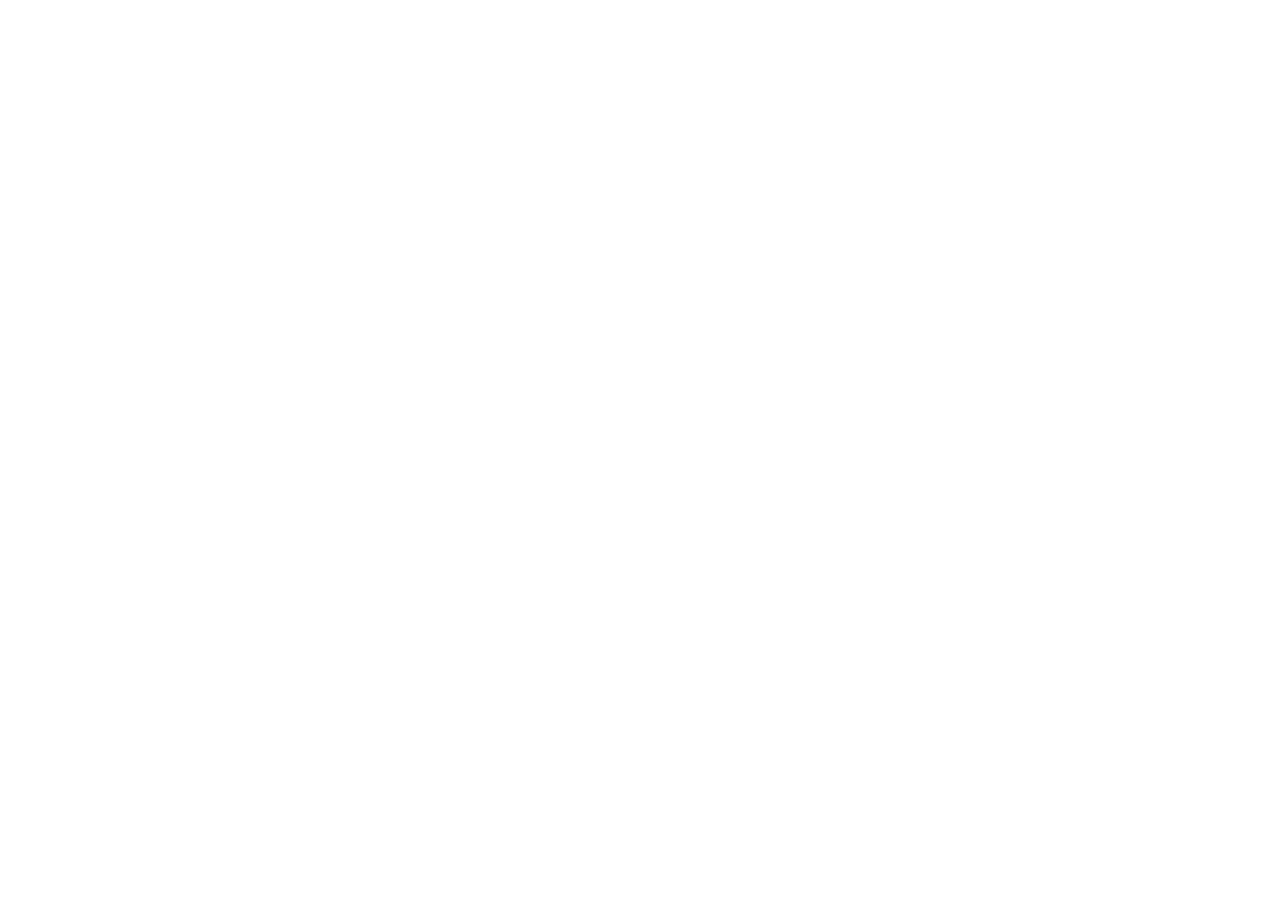
==== index.html @ a3728e76 "Index" ====
<!DOCTYPE html>
<html>
  <head>
    <meta charset="utf-8">
    <meta name="ViewPort" content="divice-width, user-scalable=no">
    <title>Comenzando con la fotografia</title>
  </head>
  <body>

  </body>
</html>
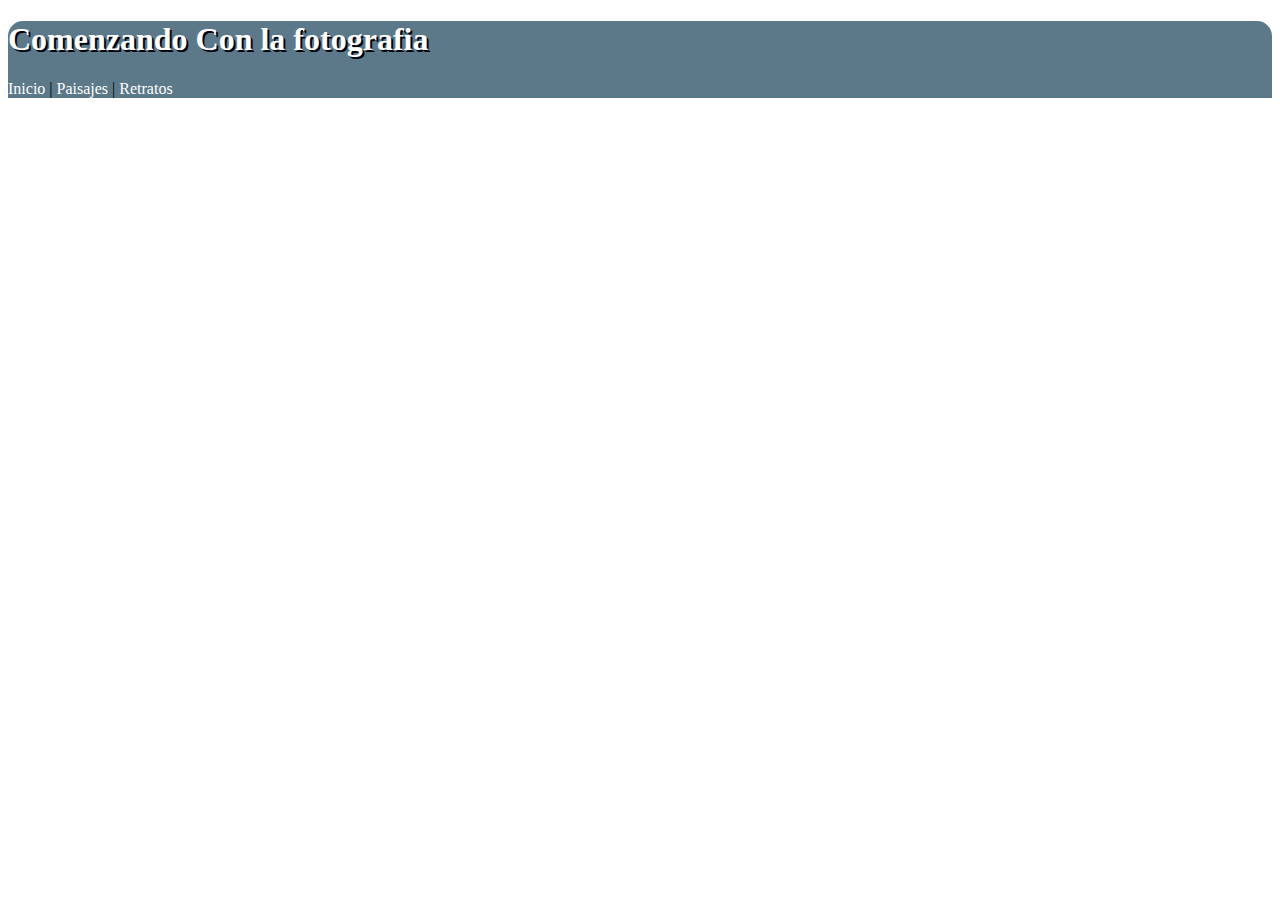
==== commit 47e68d7c: "New css" ====
--- a/index.html
+++ b/index.html
@@ -3,9 +3,23 @@
   <head>
     <meta charset="utf-8">
     <meta name="ViewPort" content="divice-width, user-scalable=no">
-    <title>Comenzando con la fotografia</title>
+    <link rel="stylesheet" href="css/estilos.css">
+    <title>Inicio</title>
   </head>
   <body>
+    <header>
+      <h1>Comenzando Con la fotografia</h1>
+        <nav>
+          <a href="index.html">Inicio</a>
+          |
+          <a href="paisajes.html">Paisajes</a>
+          |
+          <a href="Retratos.html">Retratos</a>
+        </nav>
+    </header>
 
+    <footer>
+
+    </footer>
   </body>
 </html>
--- a/css/estilos.css
+++ b/css/estilos.css
@@ -0,0 +1,16 @@
+header {
+  background-color: #5b7989;
+  -webkit-border-radius: 15px 15px 0px 0px;  /*safati */
+  -moz-border-radius: 15px 15px 0px 0px;   /* Firefox */
+}
+
+header h1 {
+  text-align: left;
+  color: white;
+  text-shadow: 2px 2px #02010a;
+}
+
+a {
+  text-decoration: none;
+  color: white;
+}
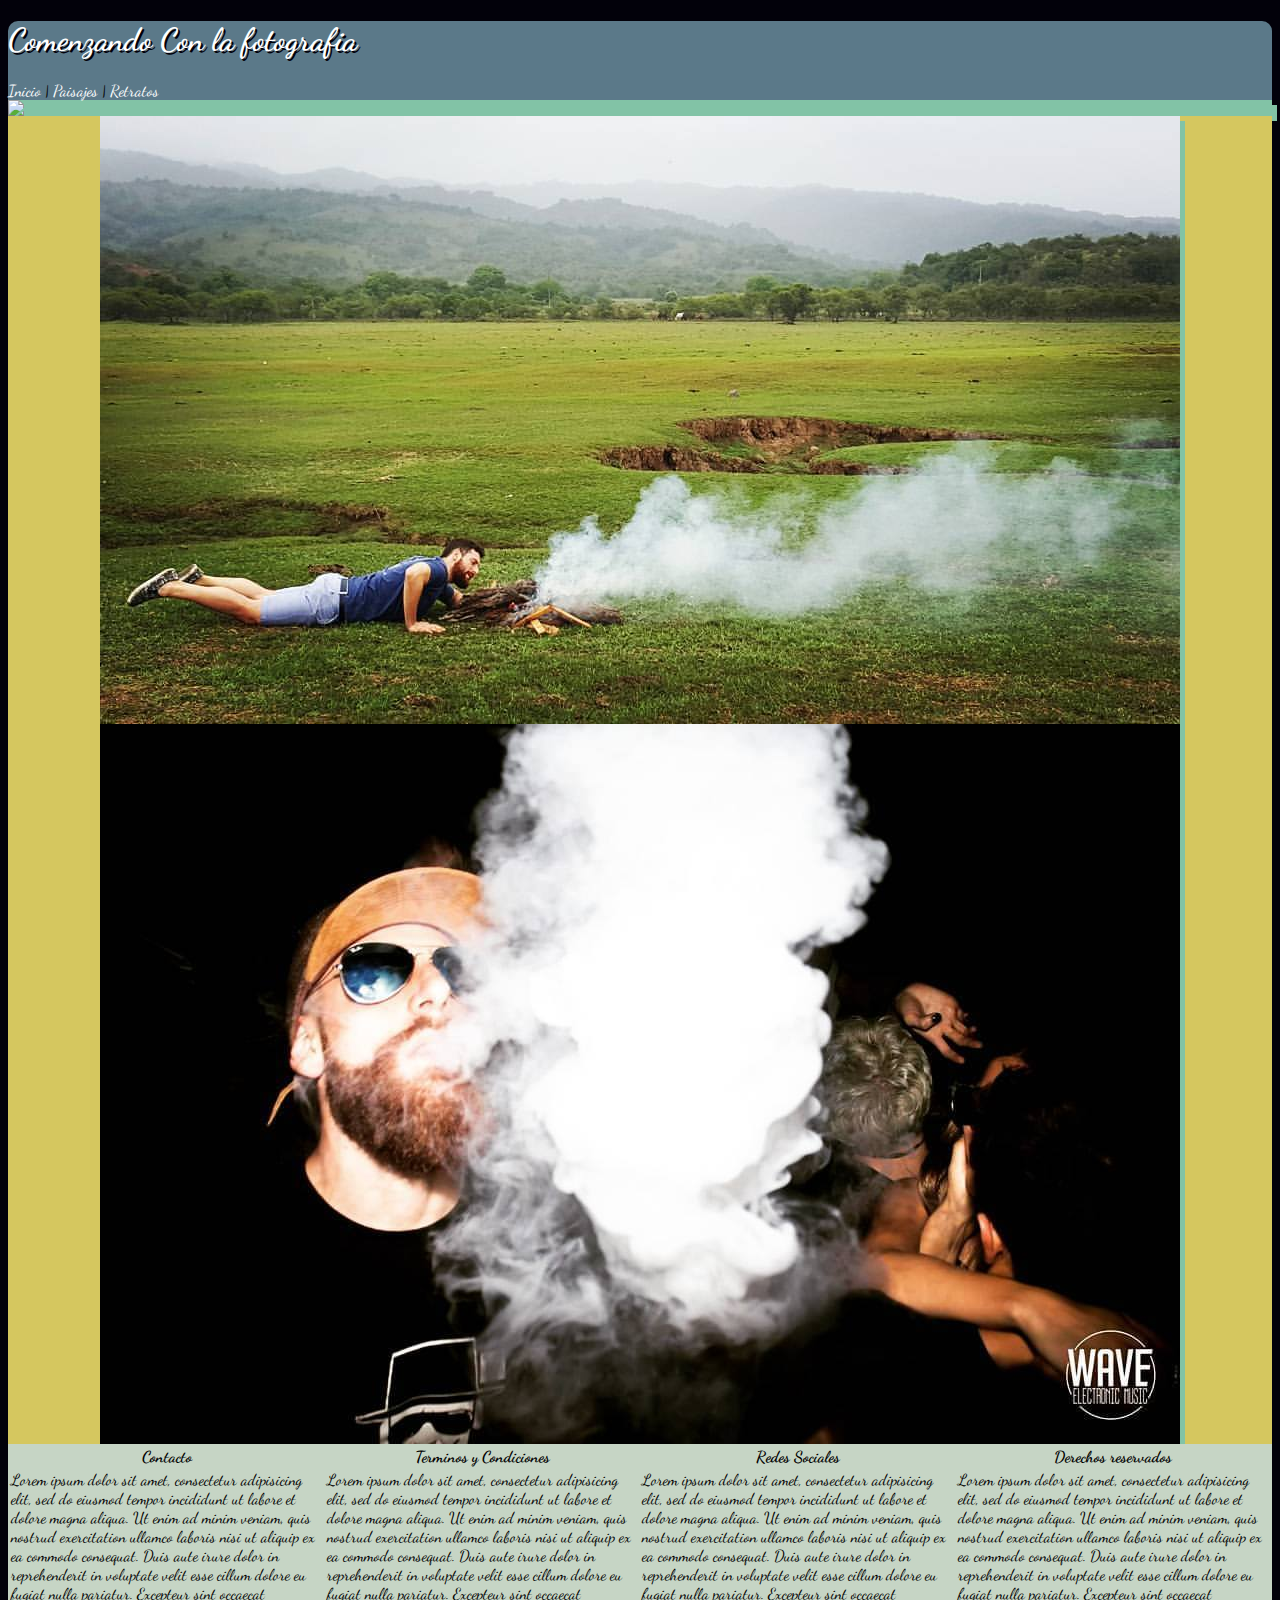
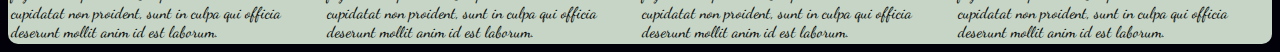
==== commit ba170cc9: "2.0" ====
--- a/index.html
+++ b/index.html
@@ -1,12 +1,14 @@
 <!DOCTYPE html>
 <html>
   <head>
+    <link href="https://fonts.googleapis.com/css?family=Dancing+Script" rel="stylesheet">
     <meta charset="utf-8">
     <meta name="ViewPort" content="divice-width, user-scalable=no">
     <link rel="stylesheet" href="css/estilos.css">
     <title>Inicio</title>
   </head>
   <body>
+
     <header>
       <h1>Comenzando Con la fotografia</h1>
         <nav>
@@ -18,8 +20,37 @@
         </nav>
     </header>
 
+    <section id="ImagenCentral">
+      <img src="img/ImagenCentral.jpg">
+    </section>
+
+    <section id="ImagenSecundaria">
+
+      <div class="Imagen1">
+        <a href="paisajes.html"><img src="img/paisajes.jpg"></a>
+      </div>
+
+      <div class="Imagen2">
+        <a href="retratos.html"><img src="img/retratos.jpg"></a>
+      </div>
+
+    </section>
+
     <footer>
-
+      <table>
+        <tr>
+          <th>Contacto</th>
+          <th>Terminos y Condiciones</th>
+          <th>Redes Sociales</th>
+          <th>Derechos reservados</th>
+        </tr>
+        <tr>
+          <td>Lorem ipsum dolor sit amet, consectetur adipisicing elit, sed do eiusmod tempor incididunt ut labore et dolore magna aliqua. Ut enim ad minim veniam, quis nostrud exercitation ullamco laboris nisi ut aliquip ex ea commodo consequat. Duis aute irure dolor in reprehenderit in voluptate velit esse cillum dolore eu fugiat nulla pariatur. Excepteur sint occaecat cupidatat non proident, sunt in culpa qui officia deserunt mollit anim id est laborum.</td>
+          <td>Lorem ipsum dolor sit amet, consectetur adipisicing elit, sed do eiusmod tempor incididunt ut labore et dolore magna aliqua. Ut enim ad minim veniam, quis nostrud exercitation ullamco laboris nisi ut aliquip ex ea commodo consequat. Duis aute irure dolor in reprehenderit in voluptate velit esse cillum dolore eu fugiat nulla pariatur. Excepteur sint occaecat cupidatat non proident, sunt in culpa qui officia deserunt mollit anim id est laborum.</td>
+          <td>Lorem ipsum dolor sit amet, consectetur adipisicing elit, sed do eiusmod tempor incididunt ut labore et dolore magna aliqua. Ut enim ad minim veniam, quis nostrud exercitation ullamco laboris nisi ut aliquip ex ea commodo consequat. Duis aute irure dolor in reprehenderit in voluptate velit esse cillum dolore eu fugiat nulla pariatur. Excepteur sint occaecat cupidatat non proident, sunt in culpa qui officia deserunt mollit anim id est laborum.</td>
+          <td>Lorem ipsum dolor sit amet, consectetur adipisicing elit, sed do eiusmod tempor incididunt ut labore et dolore magna aliqua. Ut enim ad minim veniam, quis nostrud exercitation ullamco laboris nisi ut aliquip ex ea commodo consequat. Duis aute irure dolor in reprehenderit in voluptate velit esse cillum dolore eu fugiat nulla pariatur. Excepteur sint occaecat cupidatat non proident, sunt in culpa qui officia deserunt mollit anim id est laborum.</td>
+        </tr>
+      </table>
     </footer>
   </body>
 </html>
--- a/css/estilos.css
+++ b/css/estilos.css
@@ -1,7 +1,12 @@
+body {
+  background-color: #02010a;
+  font-family: 'Dancing Script', cursive;
+}
+
 header {
   background-color: #5b7989;
-  -webkit-border-radius: 15px 15px 0px 0px;  /*safati */
-  -moz-border-radius: 15px 15px 0px 0px;   /* Firefox */
+  -webkit-border-radius: 10px 10px 0px 0px;  /*safati */
+  -moz-border-radius: 10px 10px 0px 0px;   /* Firefox */
 }
 
 header h1 {
@@ -14,3 +19,56 @@
   text-decoration: none;
   color: white;
 }
+
+#ImagenCentral {
+  background-color: #82c3a6;
+}
+
+#ImagenCentral img {
+  display: block;
+  margin: auto;
+}
+
+#ImagenSecundaria {
+  background-color: #d5c75f;
+  border: 1px;
+}
+
+img {
+  border: 2px;
+  box-shadow: 5px 5px  #82c3a6;
+}
+
+.Imagen1 img {
+  display: block;
+  margin: auto;
+  order: 2;
+}
+
+.Imagen1 img:hover {
+transition-duration: 1s;
+transform: rotate(10deg);
+-webkit-transform: rotate(10deg); /* Safari */
+}
+
+.Imagen2 img {
+  display: block;
+  margin: auto;
+  order: 1;
+}
+
+.Imagen2 img:hover {
+  transition-duration: 1s;
+  transform: translate(20px, -5px);
+  -webkit-transform: translate(20px, -5px); /* Safari */
+}
+
+footer {
+  background-color: #C6d5c5;
+  -webkit-border-radius: 0px 0px 10px 10px;  /*safati */
+  -moz-border-radius: 0px 0px 10px 10px;   /* Firefox */
+}
+
+table {
+
+}
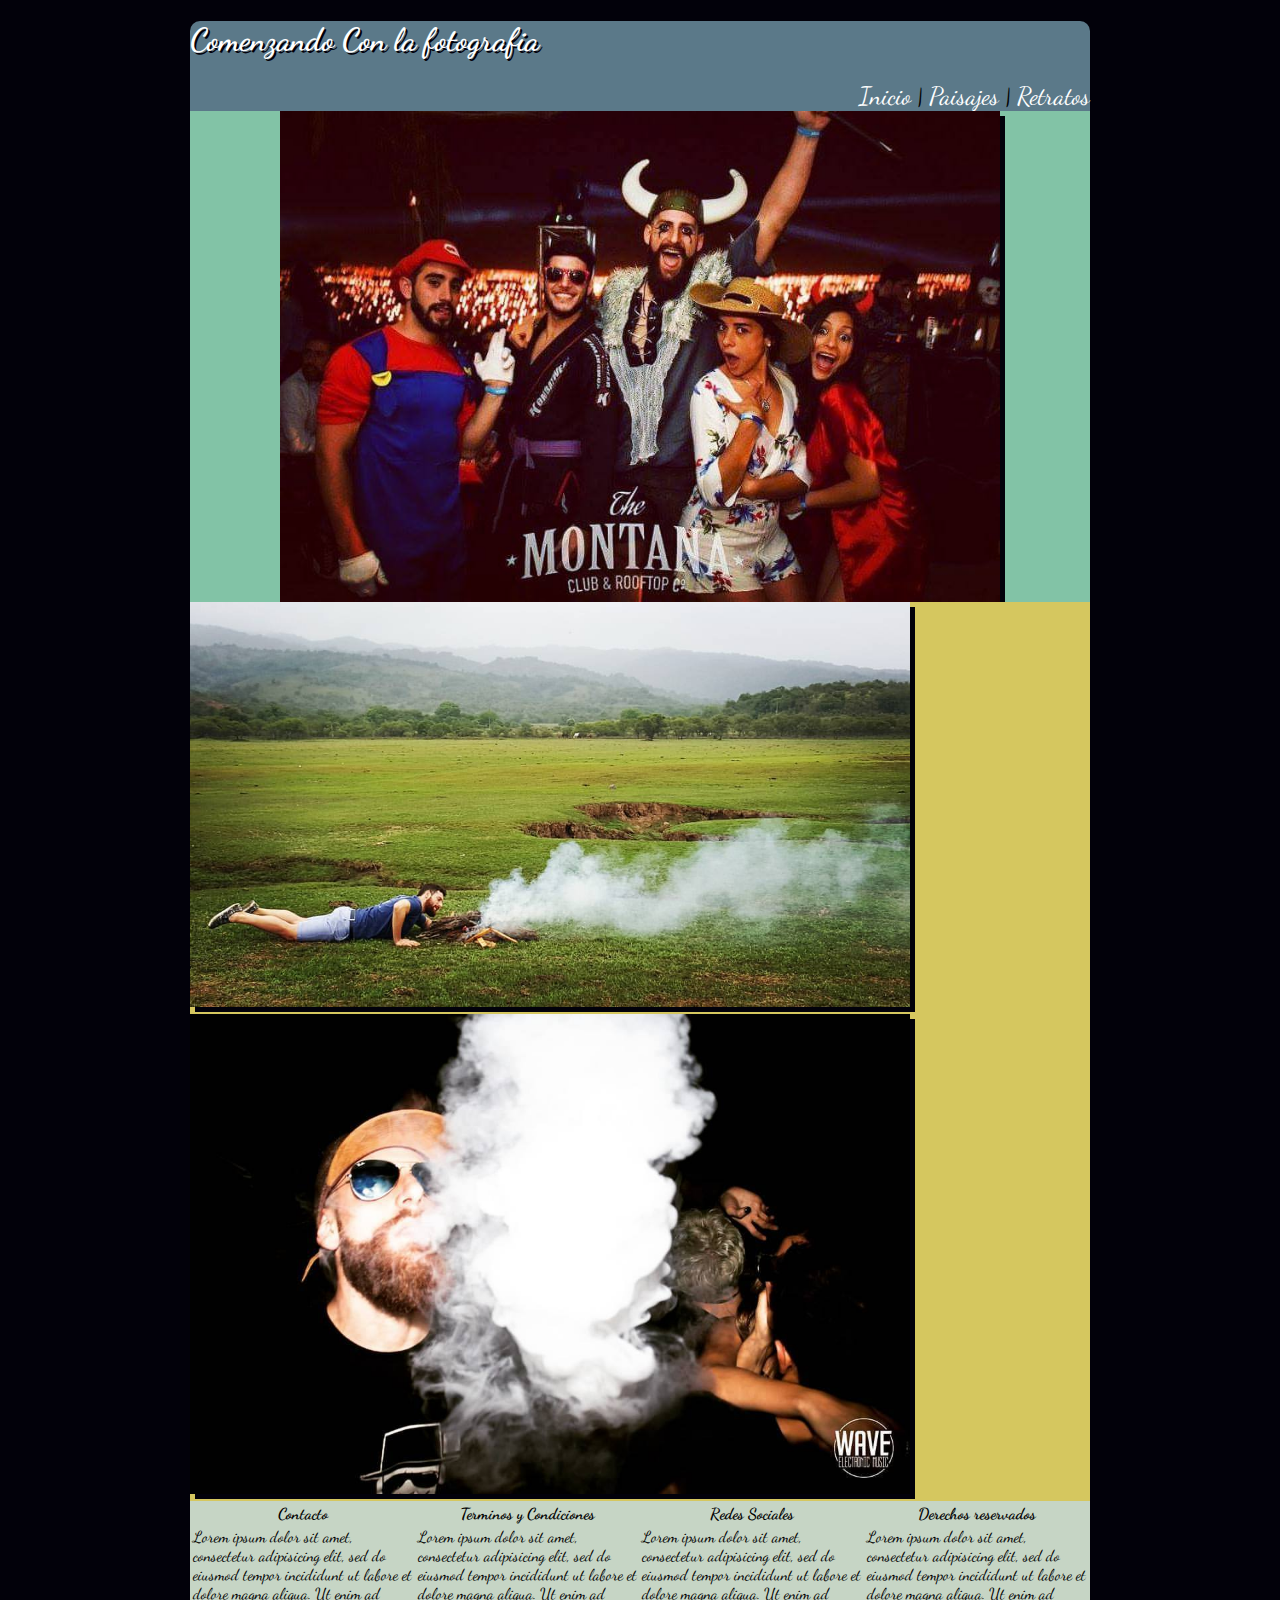
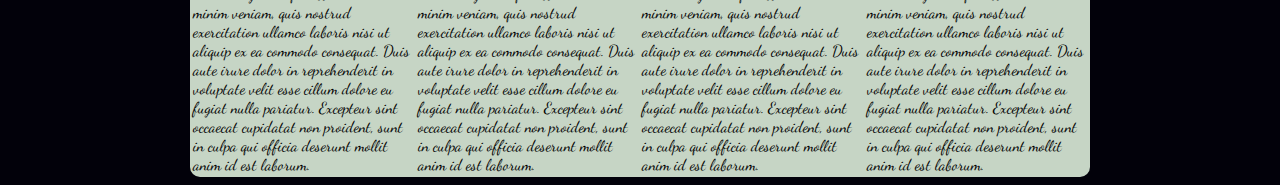
==== commit fb68c090: "3.0" ====
--- a/index.html
+++ b/index.html
@@ -8,7 +8,7 @@
     <title>Inicio</title>
   </head>
   <body>
-
+   <div id="contenido">
     <header>
       <h1>Comenzando Con la fotografia</h1>
         <nav>
@@ -20,21 +20,20 @@
         </nav>
     </header>
 
-    <section id="ImagenCentral">
-      <img src="img/ImagenCentral.jpg">
-    </section>
+    <div id="Contenedor1">
+      <img src="img/imagencentral.jpg" title="Imagen Principal">
+    </div>
 
-    <section id="ImagenSecundaria">
+    <div id="Contenedor2">
 
-      <div class="Imagen1">
-        <a href="paisajes.html"><img src="img/paisajes.jpg"></a>
+      <div class="Bloque1">
+        <a href="paisajes.html"><img src="img/paisajes.jpg" title="Paisajes"></a>
+      </div>
+      <div class="Bloque2">
+        <a href="retratos.html"><img src="img/retratos.jpg" title="Retratos"></a>
       </div>
 
-      <div class="Imagen2">
-        <a href="retratos.html"><img src="img/retratos.jpg"></a>
-      </div>
-
-    </section>
+    </div>
 
     <footer>
       <table>
@@ -52,5 +51,6 @@
         </tr>
       </table>
     </footer>
+   </div>
   </body>
 </html>
--- a/css/estilos.css
+++ b/css/estilos.css
@@ -9,6 +9,11 @@
   -moz-border-radius: 10px 10px 0px 0px;   /* Firefox */
 }
 
+nav {
+  text-align: right;
+  font-size: 1.5em;
+}
+
 header h1 {
   text-align: left;
   color: white;
@@ -18,46 +23,55 @@
 a {
   text-decoration: none;
   color: white;
+  font-size: 25px;
 }
 
-#ImagenCentral {
-  background-color: #82c3a6;
+img {
+  border: 2px;
+  box-shadow: 5px 5px  #02010a;
+  width: 80%
 }
 
-#ImagenCentral img {
+#contenido {
+  margin-right: auto;
+  margin-left: auto;
+  width: 900px;
+}
+
+#Contenedor1 {
+  background-color: #82c3a6;
+  border: 1px;
+}
+
+#Contenedor1 img {
   display: block;
   margin: auto;
 }
 
-#ImagenSecundaria {
+#Contenedor2 {
   background-color: #d5c75f;
   border: 1px;
 }
 
-img {
+.Bloque1 {
+  order: 1
+}
+
+.Bloque1 img:hover {
   border: 2px;
   box-shadow: 5px 5px  #82c3a6;
+  transition-duration: 1s;
+  transform: rotate(10deg);
+  -webkit-transform: rotate(10deg); /* Safari */
 }
 
-.Imagen1 img {
-  display: block;
-  margin: auto;
-  order: 2;
+.Bloque2 {
+  order: 2
 }
 
-.Imagen1 img:hover {
-transition-duration: 1s;
-transform: rotate(10deg);
--webkit-transform: rotate(10deg); /* Safari */
-}
-
-.Imagen2 img {
-  display: block;
-  margin: auto;
-  order: 1;
-}
-
-.Imagen2 img:hover {
+.Bloque2 img:hover {
+  border: 2px;
+  box-shadow: 5px 5px  #82c3a6;
   transition-duration: 1s;
   transform: translate(20px, -5px);
   -webkit-transform: translate(20px, -5px); /* Safari */
@@ -68,7 +82,3 @@
   -webkit-border-radius: 0px 0px 10px 10px;  /*safati */
   -moz-border-radius: 0px 0px 10px 10px;   /* Firefox */
 }
-
-table {
-
-}
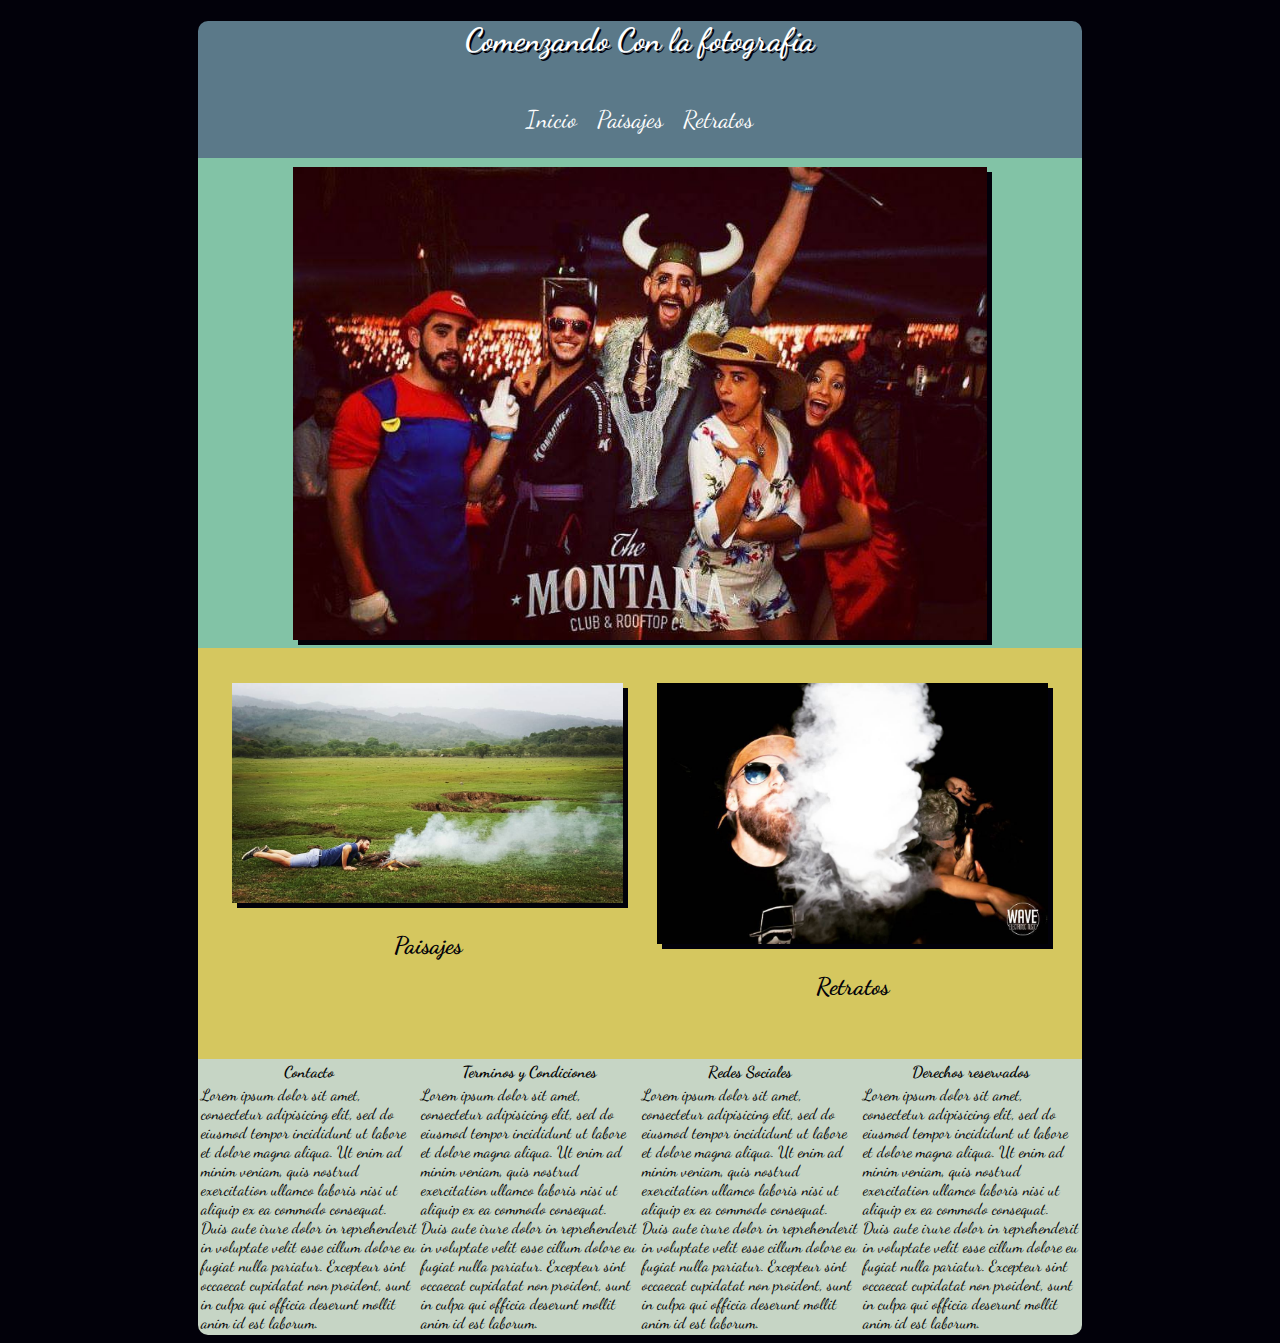
==== commit e88e8c22: "4.0" ====
--- a/index.html
+++ b/index.html
@@ -12,11 +12,11 @@
     <header>
       <h1>Comenzando Con la fotografia</h1>
         <nav>
-          <a href="index.html">Inicio</a>
-          |
-          <a href="paisajes.html">Paisajes</a>
-          |
-          <a href="Retratos.html">Retratos</a>
+          <ul>
+            <li><a href="index.html">Inicio</a></li>
+            <li><a href="paisajes.html">Paisajes</a></li>
+            <li><a href="Retratos.html">Retratos</a></li>
+          </ul>
         </nav>
     </header>
 
@@ -28,9 +28,12 @@
 
       <div class="Bloque1">
         <a href="paisajes.html"><img src="img/paisajes.jpg" title="Paisajes"></a>
+        <a href="paisaje.html"><p>Paisajes</p></a>
       </div>
+
       <div class="Bloque2">
         <a href="retratos.html"><img src="img/retratos.jpg" title="Retratos"></a>
+        <a href="retratos.html"><p>Retratos</p></a>
       </div>
 
     </div>
--- a/css/estilos.css
+++ b/css/estilos.css
@@ -4,57 +4,94 @@
 }
 
 header {
-  background-color: #5b7989;
+   background-color: #5b7989;
   -webkit-border-radius: 10px 10px 0px 0px;  /*safati */
   -moz-border-radius: 10px 10px 0px 0px;   /* Firefox */
+}
+
+header h1 {
+  text-align: center;
+  color: white;
+  text-shadow: 2px 2px #02010a;
 }
 
 nav {
   text-align: right;
   font-size: 1.5em;
+  height: auto;
+  overflow: hidden;
+  margin: 0 auto;
+  text-align: left;
+  width: 100%;
 }
 
-header h1 {
-  text-align: left;
-  color: white;
-  text-shadow: 2px 2px #02010a;
+ul {
+  float: left;
+  list-style-type: none;
+  padding: 0;
+  position: relative;
+  left: 50%;
+}
+
+li {
+  float: left;
+  position: relative;
+  right: 50%;
+}
+
+li a {
+  padding: 10px;
 }
 
 a {
   text-decoration: none;
   color: white;
-  font-size: 25px;
+  font-size: 1em;
 }
 
 img {
   border: 2px;
   box-shadow: 5px 5px  #02010a;
-  width: 80%
+  width: 100%
+}
+
+p {
+  color: #02010a;
+  font-size: 1.5em;
+  text-align: center;
+  font-weight: bold;
 }
 
 #contenido {
-  margin-right: auto;
-  margin-left: auto;
-  width: 900px;
+  width: 70%;
+  display: block;
+  margin: auto;
 }
 
 #Contenedor1 {
   background-color: #82c3a6;
-  border: 1px;
+  padding: 1%;
 }
 
 #Contenedor1 img {
   display: block;
   margin: auto;
+  width: 80%;
 }
 
 #Contenedor2 {
   background-color: #d5c75f;
   border: 1px;
+  display: flex;
+  flex-wrap: warp;
+  padding: 2%
 }
 
 .Bloque1 {
-  order: 1
+  order: 1;
+  width: 50%;
+  padding: 1%;
+  margin: 1%;
 }
 
 .Bloque1 img:hover {
@@ -66,7 +103,10 @@
 }
 
 .Bloque2 {
-  order: 2
+  order: 2;
+  width: 50%;
+  padding: 1%;
+  margin: 1%;
 }
 
 .Bloque2 img:hover {
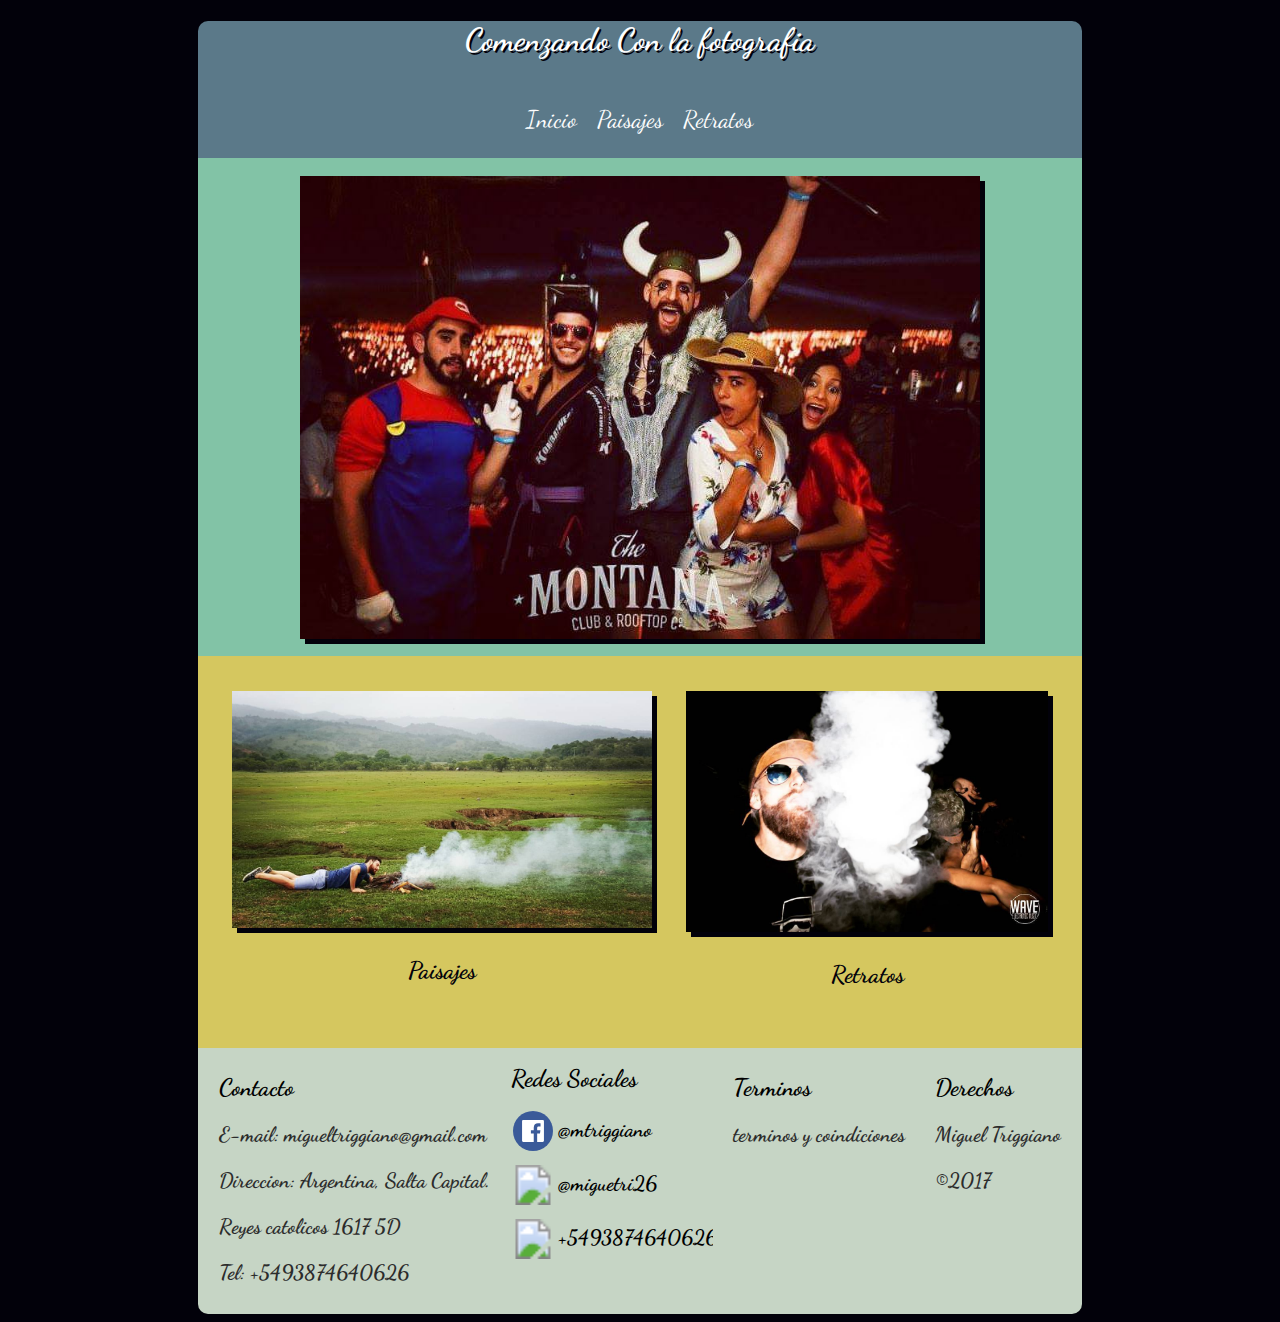
==== commit 7eded034: "4.5" ====
--- a/index.html
+++ b/index.html
@@ -19,11 +19,9 @@
           </ul>
         </nav>
     </header>
-
     <div id="Contenedor1">
       <img src="img/imagencentral.jpg" title="Imagen Principal">
     </div>
-
     <div id="Contenedor2">
 
       <div class="Bloque1">
@@ -37,22 +35,52 @@
       </div>
 
     </div>
-
     <footer>
-      <table>
-        <tr>
-          <th>Contacto</th>
-          <th>Terminos y Condiciones</th>
-          <th>Redes Sociales</th>
-          <th>Derechos reservados</th>
-        </tr>
-        <tr>
-          <td>Lorem ipsum dolor sit amet, consectetur adipisicing elit, sed do eiusmod tempor incididunt ut labore et dolore magna aliqua. Ut enim ad minim veniam, quis nostrud exercitation ullamco laboris nisi ut aliquip ex ea commodo consequat. Duis aute irure dolor in reprehenderit in voluptate velit esse cillum dolore eu fugiat nulla pariatur. Excepteur sint occaecat cupidatat non proident, sunt in culpa qui officia deserunt mollit anim id est laborum.</td>
-          <td>Lorem ipsum dolor sit amet, consectetur adipisicing elit, sed do eiusmod tempor incididunt ut labore et dolore magna aliqua. Ut enim ad minim veniam, quis nostrud exercitation ullamco laboris nisi ut aliquip ex ea commodo consequat. Duis aute irure dolor in reprehenderit in voluptate velit esse cillum dolore eu fugiat nulla pariatur. Excepteur sint occaecat cupidatat non proident, sunt in culpa qui officia deserunt mollit anim id est laborum.</td>
-          <td>Lorem ipsum dolor sit amet, consectetur adipisicing elit, sed do eiusmod tempor incididunt ut labore et dolore magna aliqua. Ut enim ad minim veniam, quis nostrud exercitation ullamco laboris nisi ut aliquip ex ea commodo consequat. Duis aute irure dolor in reprehenderit in voluptate velit esse cillum dolore eu fugiat nulla pariatur. Excepteur sint occaecat cupidatat non proident, sunt in culpa qui officia deserunt mollit anim id est laborum.</td>
-          <td>Lorem ipsum dolor sit amet, consectetur adipisicing elit, sed do eiusmod tempor incididunt ut labore et dolore magna aliqua. Ut enim ad minim veniam, quis nostrud exercitation ullamco laboris nisi ut aliquip ex ea commodo consequat. Duis aute irure dolor in reprehenderit in voluptate velit esse cillum dolore eu fugiat nulla pariatur. Excepteur sint occaecat cupidatat non proident, sunt in culpa qui officia deserunt mollit anim id est laborum.</td>
-        </tr>
-      </table>
+      <div class="Contacto">
+        <h1>Contacto</h1>
+        <p>E-mail: migueltriggiano@gmail.com</p>
+        <p>Direccion: Argentina, Salta Capital.</p>
+        <p>Reyes catolicos 1617 5D</p>
+        <p>Tel: +5493874640626</p>
+      </div>
+      <div class="RedesSociales">
+        <h1>Redes Sociales</h1>
+         <ul>
+          <li>
+            <svg width=200 height=50>
+              <a xlink:href="https://www.facebook.com/mtriggiano" target="_blank">
+              <image width="40" height="40" xlink:href="img/Facebook.svg"></image>
+              <text x=45 y=25 style="font-size: 1.3em;font-weight:bold;" >@mtriggiano</text>
+              </a>
+            </svg>
+          </li>
+          <li>
+            <svg width=200 height=50>
+              <a xlink:href="https://www.instagram.com/miguetri26/" target="_blank">
+              <image width="40" height="40" xlink:href="img/instagram.svg"></image>
+              <text x=45 y=25 style="font-size: 1.3em;font-weight:bold;" >@miguetri26</text>
+              </a>
+            </svg>
+          </li>
+          <li>
+             <svg width=200 height=50>
+              <a xlink:href="tel:+5493874640626" target="_blank">
+              <image width="40" height="40" xlink:href="img/whatsapp.svg"></image>
+             <text x=45 y=25 style="font-size: 1.3em;font-weight:bold;" >+5493874640626</text>
+             </a>
+            </svg>
+          </li>
+        </ul>
+      </div>
+      <div class="Terminos">
+        <h1>Terminos</h1>
+        <p>terminos y coindiciones</p>
+      </div>
+      <div class="Derechos">
+        <h1>Derechos</h1>
+        <p>Miguel Triggiano</p>
+        <p>©2017</p>
+      </div>
     </footer>
    </div>
   </body>
--- a/css/estilos.css
+++ b/css/estilos.css
@@ -13,6 +13,7 @@
   text-align: center;
   color: white;
   text-shadow: 2px 2px #02010a;
+  font-size: 2em;
 }
 
 nav {
@@ -25,7 +26,7 @@
   width: 100%;
 }
 
-ul {
+header ul {
   float: left;
   list-style-type: none;
   padding: 0;
@@ -33,13 +34,13 @@
   left: 50%;
 }
 
-li {
+header li {
   float: left;
   position: relative;
   right: 50%;
 }
 
-li a {
+header li a {
   padding: 10px;
 }
 
@@ -70,7 +71,7 @@
 
 #Contenedor1 {
   background-color: #82c3a6;
-  padding: 1%;
+  padding: 2%;
 }
 
 #Contenedor1 img {
@@ -84,6 +85,8 @@
   border: 1px;
   display: flex;
   flex-wrap: warp;
+  flex-direction: row;
+  justify-content: center;
   padding: 2%
 }
 
@@ -104,7 +107,7 @@
 
 .Bloque2 {
   order: 2;
-  width: 50%;
+  width: 43%;
   padding: 1%;
   margin: 1%;
 }
@@ -121,4 +124,44 @@
   background-color: #C6d5c5;
   -webkit-border-radius: 0px 0px 10px 10px;  /*safati */
   -moz-border-radius: 0px 0px 10px 10px;   /* Firefox */
+  width: 100%;
+  display: flex;
+  flex-wrap: wrap;
+  flex-direction: row;
+  justify-content: center;
+  justify-content: space-evenly;
+  }
+
+footer p {
+  font-size: 1.3em;
+  text-align: left;
+  color: rgb(44, 44, 44);
 }
+
+footer h1 {
+  font-size: 1.5em;
+}
+
+.Contacto {
+  padding: 1%;
+  order: 1;
+ }
+
+ .RedesSociales {
+   order: 2;
+ }
+
+ .RedesSociales ul {
+   list-style-type: none;
+   padding: 1%;
+ }
+
+.Terminos {
+  padding: 1%;
+  order: 3;
+}
+
+.Derechos {
+  order: 4;
+  padding: 1%;
+}
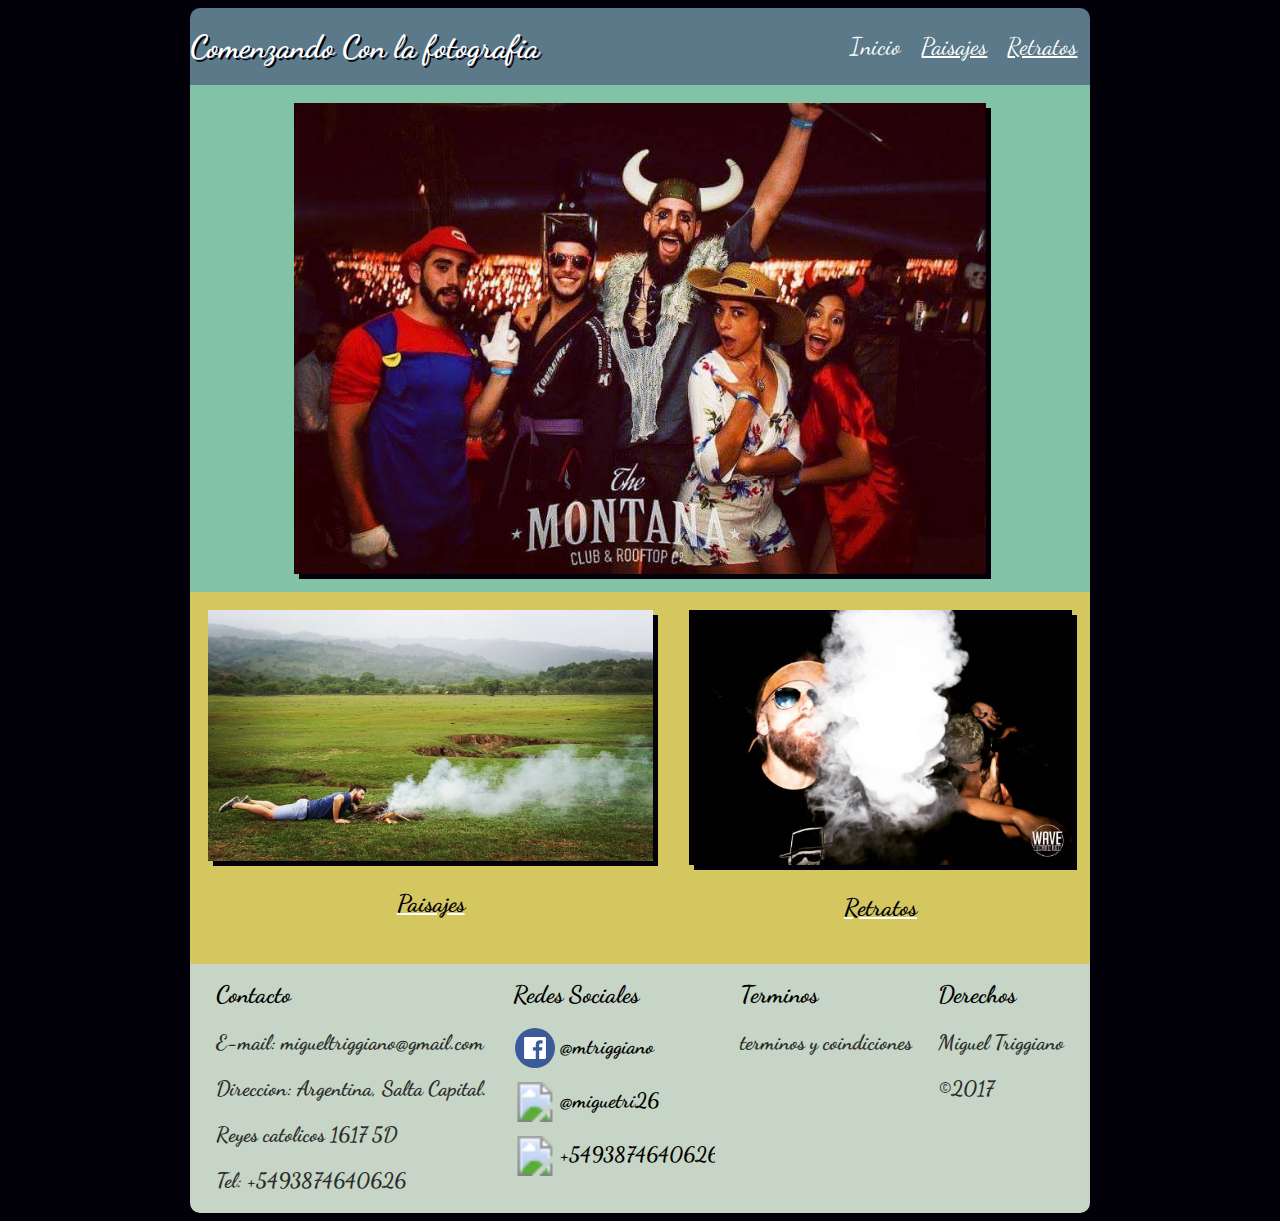
==== commit 8e8c4c60: "Imagenes y Hoja de estilos" ====
--- a/index.html
+++ b/index.html
@@ -13,7 +13,7 @@
       <h1>Comenzando Con la fotografia</h1>
         <nav>
           <ul>
-            <li><a href="index.html">Inicio</a></li>
+            <li><a class="subrayado" href="index.html">Inicio</a></li>
             <li><a href="paisajes.html">Paisajes</a></li>
             <li><a href="Retratos.html">Retratos</a></li>
           </ul>
@@ -26,7 +26,7 @@
 
       <div class="Bloque1">
         <a href="paisajes.html"><img src="img/paisajes.jpg" title="Paisajes"></a>
-        <a href="paisaje.html"><p>Paisajes</p></a>
+        <a href="paisajes.html"><p>Paisajes</p></a>
       </div>
 
       <div class="Bloque2">
--- a/css/estilos.css
+++ b/css/estilos.css
@@ -4,48 +4,17 @@
 }
 
 header {
-   background-color: #5b7989;
+  background-color: #5b7989;
   -webkit-border-radius: 10px 10px 0px 0px;  /*safati */
   -moz-border-radius: 10px 10px 0px 0px;   /* Firefox */
-}
-
-header h1 {
-  text-align: center;
-  color: white;
-  text-shadow: 2px 2px #02010a;
-  font-size: 2em;
-}
-
-nav {
-  text-align: right;
-  font-size: 1.5em;
-  height: auto;
-  overflow: hidden;
-  margin: 0 auto;
-  text-align: left;
-  width: 100%;
-}
-
-header ul {
-  float: left;
-  list-style-type: none;
-  padding: 0;
-  position: relative;
-  left: 50%;
-}
-
-header li {
-  float: left;
-  position: relative;
-  right: 50%;
-}
-
-header li a {
-  padding: 10px;
+  animation: animacion 1s;
+  }
+
+.subrayado {
+  text-decoration: none;
 }
 
 a {
-  text-decoration: none;
   color: white;
   font-size: 1em;
 }
@@ -63,12 +32,6 @@
   font-weight: bold;
 }
 
-#contenido {
-  width: 70%;
-  display: block;
-  margin: auto;
-}
-
 #Contenedor1 {
   background-color: #82c3a6;
   padding: 2%;
@@ -78,23 +41,6 @@
   display: block;
   margin: auto;
   width: 80%;
-}
-
-#Contenedor2 {
-  background-color: #d5c75f;
-  border: 1px;
-  display: flex;
-  flex-wrap: warp;
-  flex-direction: row;
-  justify-content: center;
-  padding: 2%
-}
-
-.Bloque1 {
-  order: 1;
-  width: 50%;
-  padding: 1%;
-  margin: 1%;
 }
 
 .Bloque1 img:hover {
@@ -105,13 +51,6 @@
   -webkit-transform: rotate(10deg); /* Safari */
 }
 
-.Bloque2 {
-  order: 2;
-  width: 43%;
-  padding: 1%;
-  margin: 1%;
-}
-
 .Bloque2 img:hover {
   border: 2px;
   box-shadow: 5px 5px  #82c3a6;
@@ -120,17 +59,17 @@
   -webkit-transform: translate(20px, -5px); /* Safari */
 }
 
-footer {
-  background-color: #C6d5c5;
-  -webkit-border-radius: 0px 0px 10px 10px;  /*safati */
-  -moz-border-radius: 0px 0px 10px 10px;   /* Firefox */
-  width: 100%;
-  display: flex;
-  flex-wrap: wrap;
-  flex-direction: row;
-  justify-content: center;
-  justify-content: space-evenly;
-  }
+.g1 {
+	filter: blur(10px);
+}
+
+.g2,.g4,.g6 {
+  filter: grayscale(100%);
+}
+
+.g3 {
+  filter: sepia(90%);
+}
 
 footer p {
   font-size: 1.3em;
@@ -142,26 +81,196 @@
   font-size: 1.5em;
 }
 
-.Contacto {
+.RedesSociales ul {
+  list-style-type: none;
   padding: 1%;
-  order: 1;
- }
-
- .RedesSociales {
-   order: 2;
- }
-
- .RedesSociales ul {
-   list-style-type: none;
-   padding: 1%;
- }
-
-.Terminos {
-  padding: 1%;
-  order: 3;
-}
-
-.Derechos {
-  order: 4;
-  padding: 1%;
-}
+}
+
+@keyframes animacion {
+0% {
+margin-top: 150%;
+}
+60% {
+margin-top: -5%;
+}
+100% {
+margin-top: 0%;
+}
+}
+
+@media (min-width:900px){
+  #contenido {
+    width: 900px;
+    display: block;
+    margin: auto;
+  }
+
+  header {
+    width: 900px;
+    display: table;
+  }
+
+  header h1 {
+    text-align: left;
+    color: white;
+    text-shadow: 2px 2px #02010a;
+    font-size: 2em;
+    display: table-cell;
+    vertical-align: middle;
+  }
+
+  nav {
+    font-size: 1.5em;
+    overflow: hidden;
+  }
+  header ul {
+    float: left;
+    list-style-type: none;
+    padding: 0;
+    position: relative;
+    left: 98%;
+  }
+
+  header li {
+    float: left;
+    position: relative;
+    right: 98%;
+  }
+
+  header li a {
+    padding: 10px;
+  }
+
+  #Contenedor2 {
+    background-color: #d5c75f;
+    border: 1px;
+    display: flex;
+    flex-direction: row;
+  }
+
+  .Bloque1 {
+    order: 1;
+    width: 50%;
+    padding: 1%;
+    margin: 1%;
+  }
+
+  .Bloque2 {
+    order: 2;
+    width: 43%;
+    padding: 1%;
+    margin: 1%;
+  }
+
+  #Galeria {
+    background-color: #d5c75f;
+    border: 1px;
+    display: flex;
+    flex-wrap: wrap;
+    justify-content: center;
+  }
+
+  .g1,.g2,.g3,.g4,.g5,.g6 {
+    width: 260px;
+    padding: 1%;
+    margin: 1%;
+  }
+
+  footer {
+    background-color: #C6d5c5;
+    -webkit-border-radius: 0px 0px 10px 10px;  /*safati */
+    -moz-border-radius: 0px 0px 10px 10px;   /* Firefox */
+    width: 900px;
+    display: flex;
+    flex-wrap: wrap;
+    flex-direction: row;
+    justify-content: center;
+    justify-content: space-evenly;
+  }
+}
+
+
+@media (max-width:900px){
+  #contenido {
+    width: 100%;
+    display: block;
+    margin: auto;
+  }
+  header h1 {
+    text-align: center;
+    color: white;
+    text-shadow: 2px 2px #02010a;
+    font-size: 2em;
+  }
+  nav {
+    font-size: 1.5em;
+    overflow: hidden;
+  }
+  header ul {
+    float: left;
+    list-style-type: none;
+    padding: 0;
+    position: relative;
+    left: 50%;
+  }
+
+  header li {
+    float: left;
+    position: relative;
+    right: 50%;
+  }
+
+  header li a {
+    padding: 10px;
+  }
+
+  #Contenedor2 {
+    background-color: #d5c75f;
+    display: flex;
+    flex-direction: column;
+    align-items: center;
+  }
+
+  .Bloque1 {
+    order: 1;
+    width: 80%;
+    padding: 1%;
+    margin: 1%;
+  }
+
+  .Bloque2 {
+    order: 2;
+    width: 80%;
+    padding: 1%;
+    margin: 1%;
+  }
+
+  #Galeria {
+    background-color: #d5c75f;
+    border: 1px;
+    display: flex;
+    flex-direction: column;
+    align-items: center;
+  }
+
+  .g1,.g2,.g3,.g4,.g5,.g6 {
+    width: 260px;
+    padding: 1%;
+    margin: 1%;
+  }
+
+.p1 {
+  width: 50%;
+}
+
+  footer {
+    background-color: #C6d5c5;
+    -webkit-border-radius: 0px 0px 10px 10px;  /*safati */
+    -moz-border-radius: 0px 0px 10px 10px;   /* Firefox */
+    width: 100%;
+    display: flex;
+    flex-wrap: wrap;
+    flex-direction: column;
+    align-items: left;
+  }
+}
